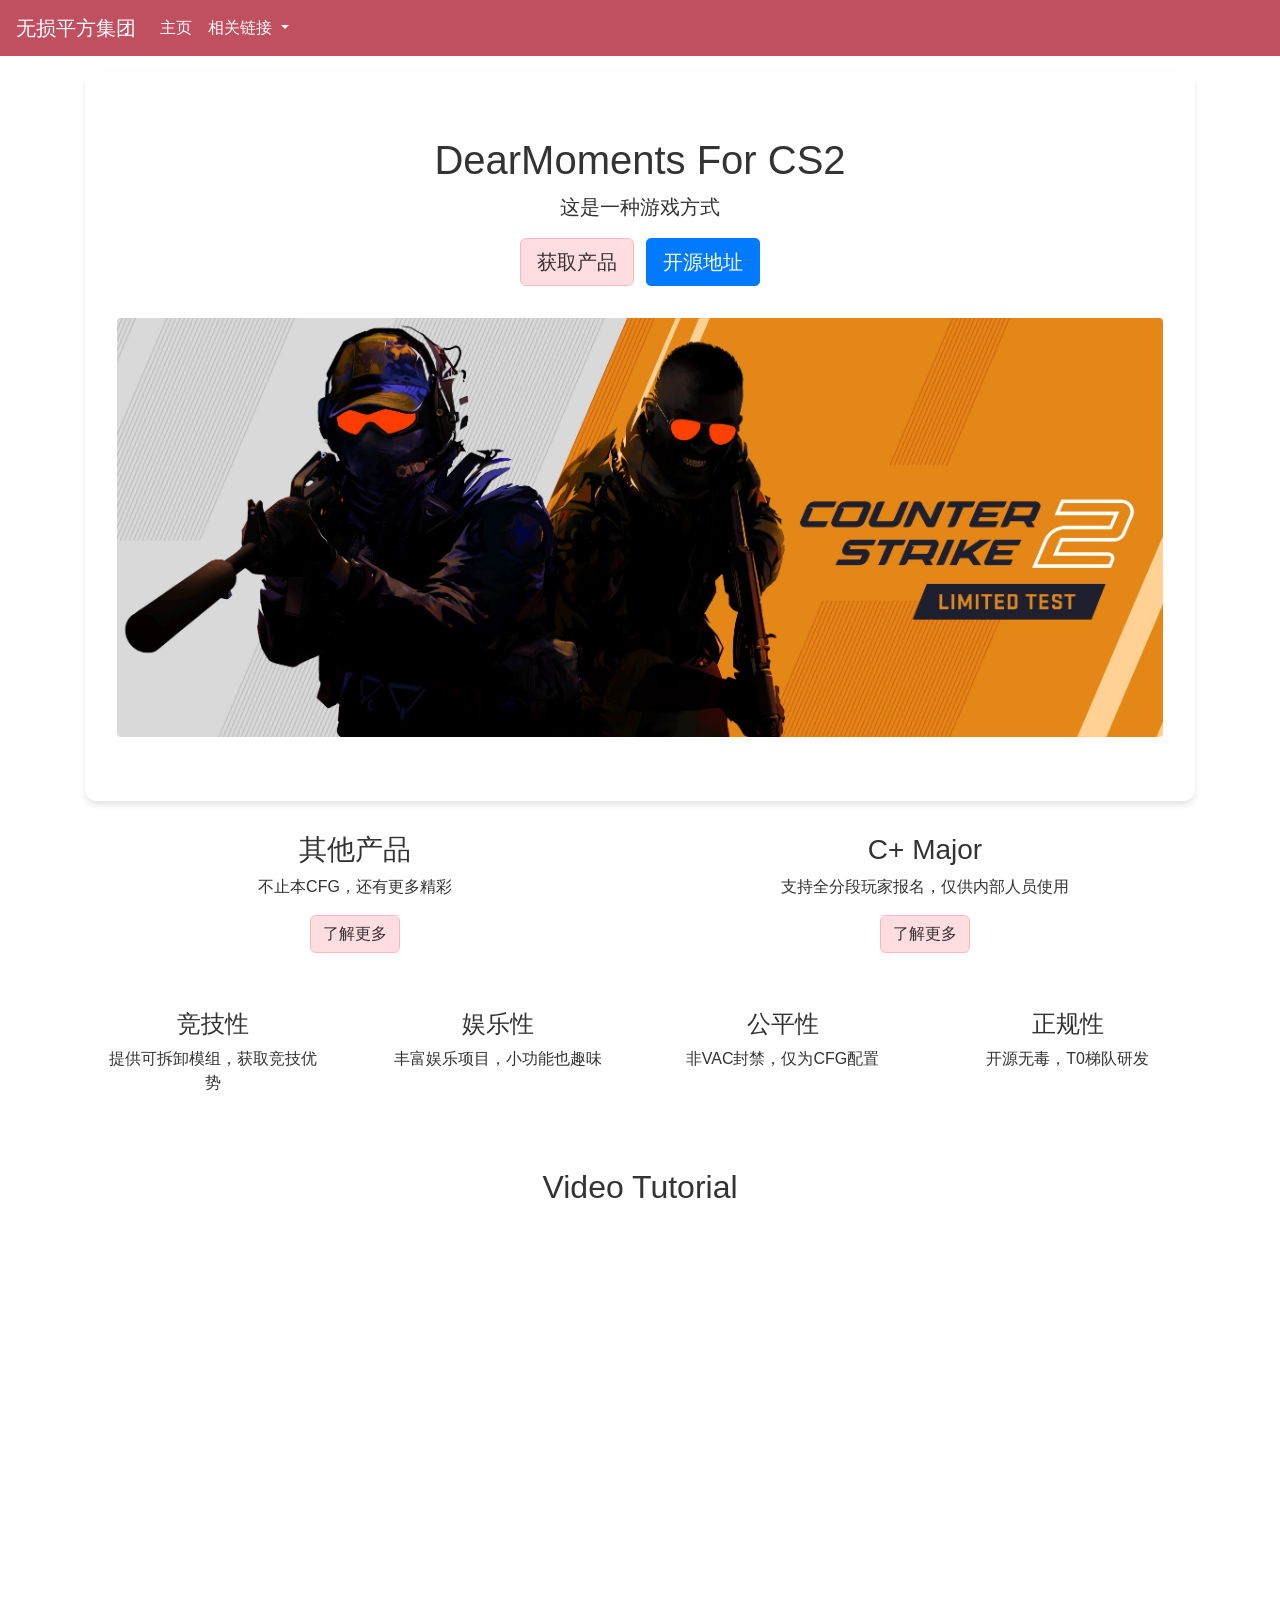
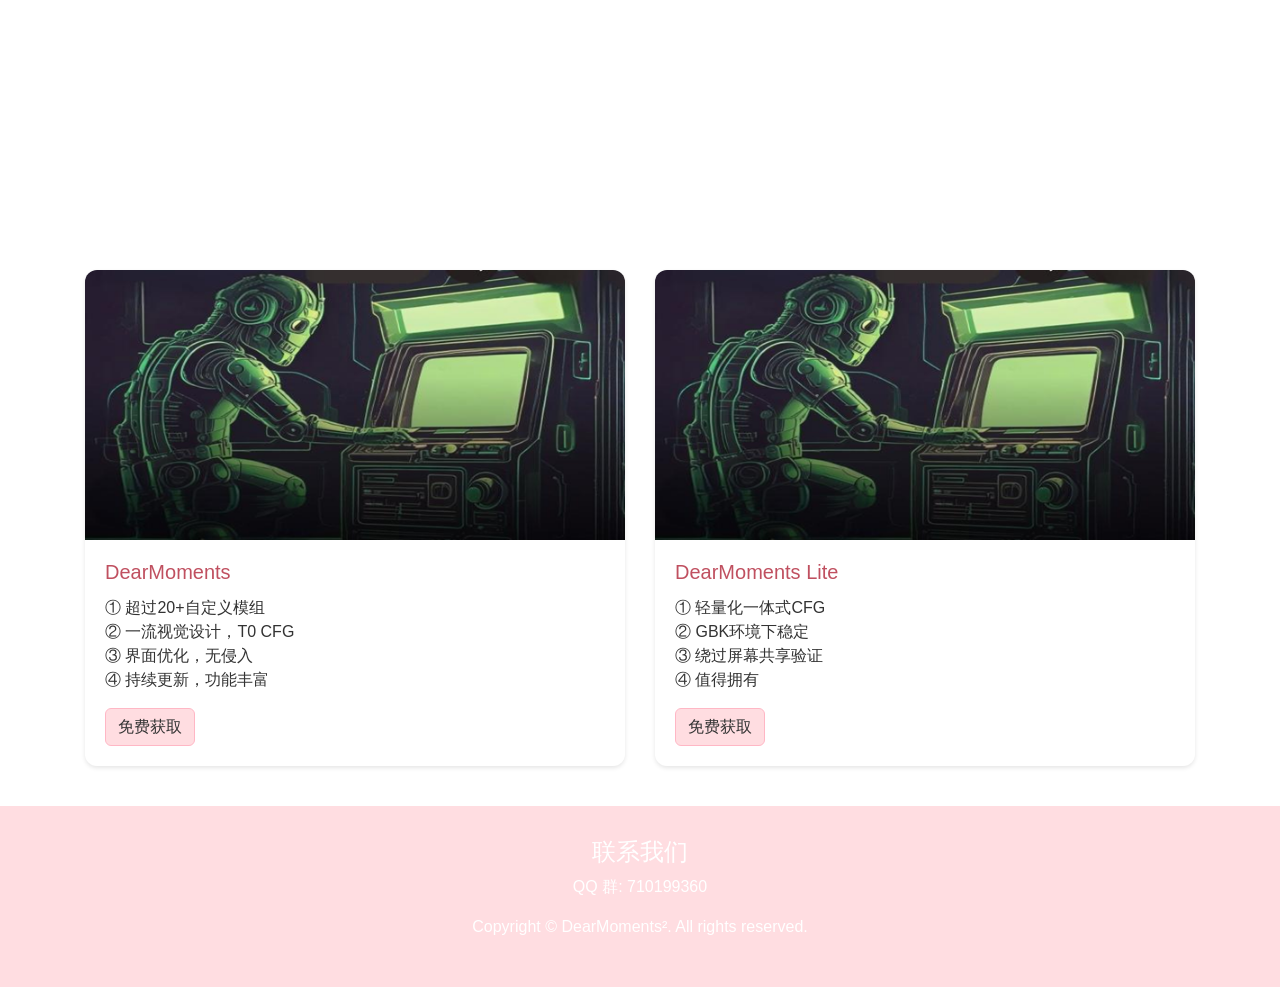
==== index.html @ 8487d3e8 "Update index.html" ====
<!DOCTYPE html>
<html lang="zh-CN">
<head>
  <meta charset="UTF-8" />
  <meta http-equiv="X-UA-Compatible" content="IE=edge" />
  <meta name="viewport" content="width=device-width, initial-scale=1" />
  <title>MoClient(DearMoments)</title>
  <!-- Bootstrap CSS -->
  <link href="css/bootstrap-4.4.1.css" rel="stylesheet" />
  <!-- Custom Styles -->
  <style>
    /* === 主题色：日系樱花粉 === */
    :root {
      --sakura-light:  #FDEFF2;
      --sakura-medium: #FFDDE1;
      --sakura-primary:#FFB7C5;
      --sakura-dark:   #C05060;
      --text-dark:     #333333;
      --glass-bg:      rgba(255,255,255,0.3);
      --glass-border:  rgba(255,255,255,0.5);
      --glass-blur:    10px;
    }
    /* 全局背景 */
    body {
      font-family: "Microsoft YaHei",sans-serif;
      background: url('images/bg-1920x1080.jpg') center/cover fixed;
      margin:0; padding:0;
      color: var(--text-dark);
    }
    .glass {
      background: var(--glass-bg);
      backdrop-filter: blur(var(--glass-blur));
      border:1px solid var(--glass-border);
      border-radius:8px;
      padding:1rem;
    }
    /* Navbar */
    .navbar {
      background: var(--sakura-dark) !important;
    }
    .navbar-brand, .nav-link {
      color: #fff !important;
    }
    .nav-link:hover {
      color: var(--sakura-light) !important;
    }
    /* Jumbotron */
    .jumbotron {
      background: var(--glass-bg);
      backdrop-filter: blur(var(--glass-blur));
      box-shadow: 0 4px 6px rgba(0,0,0,0.1);
      border-radius: 12px;
      margin-top:1rem;
    }
    /* Buttons & Inputs */
    .btn-sakura {
      background-color: var(--sakura-medium);
      color: var(--text-dark);
      border:1px solid var(--sakura-primary);
      border-radius:6px;
      transition: background .3s;
    }
    .btn-sakura:hover {
      background-color: var(--sakura-primary);
      color: #fff;
    }
    /* Cards */
    .card {
      background: var(--glass-bg);
      backdrop-filter: blur(var(--glass-blur));
      border:none;
      border-radius:12px;
      overflow:hidden;
      box-shadow:0 2px 4px rgba(0,0,0,0.1);
    }
    .card-title {
      color: var(--sakura-dark);
    }
    .card-text {
      color: var(--text-dark);
    }
    /* Footer */
    footer {
      padding:2rem 0;
      background: var(--sakura-medium);
      color: #fff;
    }
  </style>
</head>
<body>
  <!-- Navbar -->
  <nav class="navbar navbar-expand-lg navbar-dark">
    <a class="navbar-brand" href="#">无损平方集团</a>
    <button class="navbar-toggler" type="button" data-toggle="collapse"
      data-target="#navbarSupportedContent" aria-controls="navbarSupportedContent"
      aria-expanded="false" aria-label="Toggle navigation">
      <span class="navbar-toggler-icon"></span>
    </button>
    <div class="collapse navbar-collapse" id="navbarSupportedContent">
      <ul class="navbar-nav mr-auto">
        <li class="nav-item active"><a class="nav-link" href="#">主页</a></li>
        <li class="nav-item dropdown">
          <a class="nav-link dropdown-toggle" href="#" id="navbarDropdown" role="button"
            data-toggle="dropdown" aria-haspopup="true" aria-expanded="false">
            相关链接
          </a>
          <div class="dropdown-menu" aria-labelledby="navbarDropdown">
            <a class="dropdown-item" href="#">DearMoments</a>
            <a class="dropdown-item" href="https://tomh500.github.io/Square-Web/tools/CustomItems.html">自动道具YML在线编辑</a>
            <a class="dropdown-item" href="https://horizoncfg.top/scfgGen/">自动身法Lua在线可视化编程</a>
            <div class="dropdown-divider"></div>
            <a class="dropdown-item" href="#">其他产品</a>
          </div>
        </li>
      </ul>
    </div>
  </nav>

  <!-- Main Jumbotron -->
  <div class="container">
    <div class="jumbotron text-center">
      <h1>DearMoments For CS2</h1>
      <p class="lead">这是一种游戏方式</p>
      <p>
        <a id="btn-showimg" class="btn btn-sakura btn-lg mr-2" 
   href="https://discord.com/invite/8JFZnYVtYS" role="button" target="_blank">
   获取产品
</a>
        <a class="btn btn-primary btn-lg" href="https://github.com/tomh500/MoClient" role="button">开源地址</a>
      </p>
      <img src="images/CS2.jpg" alt="CS2" class="img-fluid mt-3 rounded" />
    </div>
  </div>

  <!-- Solution Cards -->
  <div class="container mb-4">
    <div class="row">
      <div class="col-md-6 text-center mb-3">
        <h3>其他产品</h3>
        <p>不止本CFG，还有更多精彩</p>
        <a class="btn btn-info btn-sakura" href="https://www.luotiany1.cn" role="button">了解更多</a>
      </div>
      <div class="col-md-6 text-center mb-3">
        <h3>C+ Major</h3>
        <p>支持全分段玩家报名，仅供内部人员使用</p>
        <a class="btn btn-info btn-sakura" href="https://major.luotiany1.cyou" role="button">了解更多</a>
      </div>
    </div>
  </div>

  <!-- Features -->
  <div class="container mb-4">
    <div class="row text-center">
      <div class="col-lg-3 col-sm-6 mb-3">
        <div class="glass p-3">
          <h4>竞技性</h4>
          <p>提供可拆卸模组，获取竞技优势</p>
        </div>
      </div>
      <div class="col-lg-3 col-sm-6 mb-3">
        <div class="glass p-3">
          <h4>娱乐性</h4>
          <p>丰富娱乐项目，小功能也趣味</p>
        </div>
      </div>
      <div class="col-lg-3 col-sm-6 mb-3">
        <div class="glass p-3">
          <h4>公平性</h4>
          <p>非VAC封禁，仅为CFG配置</p>
        </div>
      </div>
      <div class="col-lg-3 col-sm-6 mb-3">
        <div class="glass p-3">
          <h4>正规性</h4>
          <p>开源无毒，T0梯队研发</p>
        </div>
      </div>
    </div>
  </div>

  <!-- Video Tutorial -->
<section class="container mb-4">
  <h2 class="text-center mb-3">Video Tutorial</h2>
  <div class="embed-responsive embed-responsive-16by9">
    <iframe class="embed-responsive-item rounded"
      src="https://player.bilibili.com/player.html?isOutside=true&aid=114081914690331&bvid=BV1UC9VYbEf4&cid=28623834139&p=1"
      allowfullscreen></iframe>
  </div>
</section>


  <!-- Product Cards -->
  <div class="container mb-4">
    <div class="row">
      <div class="col-md-6 mb-3">
        <div class="card">
          <img class="card-img-top" src="images/logo.png" alt="DearMoments" />
          <div class="card-body">
            <h5 class="card-title">DearMoments</h5>
            <ul class="list-unstyled">
              <li>① 超过20+自定义模组</li>
              <li>② 一流视觉设计，T0 CFG</li>
              <li>③ 界面优化，无侵入</li>
              <li>④ 持续更新，功能丰富</li>
            </ul>
            <a href="https://github.com/tomh500/DearMoments/releases/download/2.3/DearMoments-X-2.3.7z" class="btn btn-sakura">免费获取</a>
          </div>
        </div>
      </div>
      <div class="col-md-6 mb-3">
        <div class="card">
          <img class="card-img-top" src="images/coin.png" alt="DearMoments Lite" />
          <div class="card-body">
            <h5 class="card-title">DearMoments Lite</h5>
            <ul class="list-unstyled">
              <li>① 轻量化一体式CFG</li>
              <li>② GBK环境下稳定</li>
              <li>③ 绕过屏幕共享验证</li>
              <li>④ 值得拥有</li>
            </ul>
            <a href="https://github.com/tomh500/MoClient/releases/download/Lite/MoClient-lite.zip" class="btn btn-sakura">免费获取</a>
          </div>
        </div>
      </div>
    </div>
  </div>

  <!-- Contact & Footer -->
  <footer class="text-center">
    <div class="container">
      <h4>联系我们</h4>
      <p>QQ 群: 710199360</p>
      <p>Copyright © DearMoments². All rights reserved.</p>
    </div>
  </footer>

  <!-- Scripts -->
  <script src="js/jquery-3.4.1.min.js"></script>
  <script src="js/popper.min.js"></script>
  <script src="js/bootstrap-4.4.1.js"></script>
  <script src="js/showimg.js"></script>
  <script src="js/popup.js"></script>
</body>
</html>
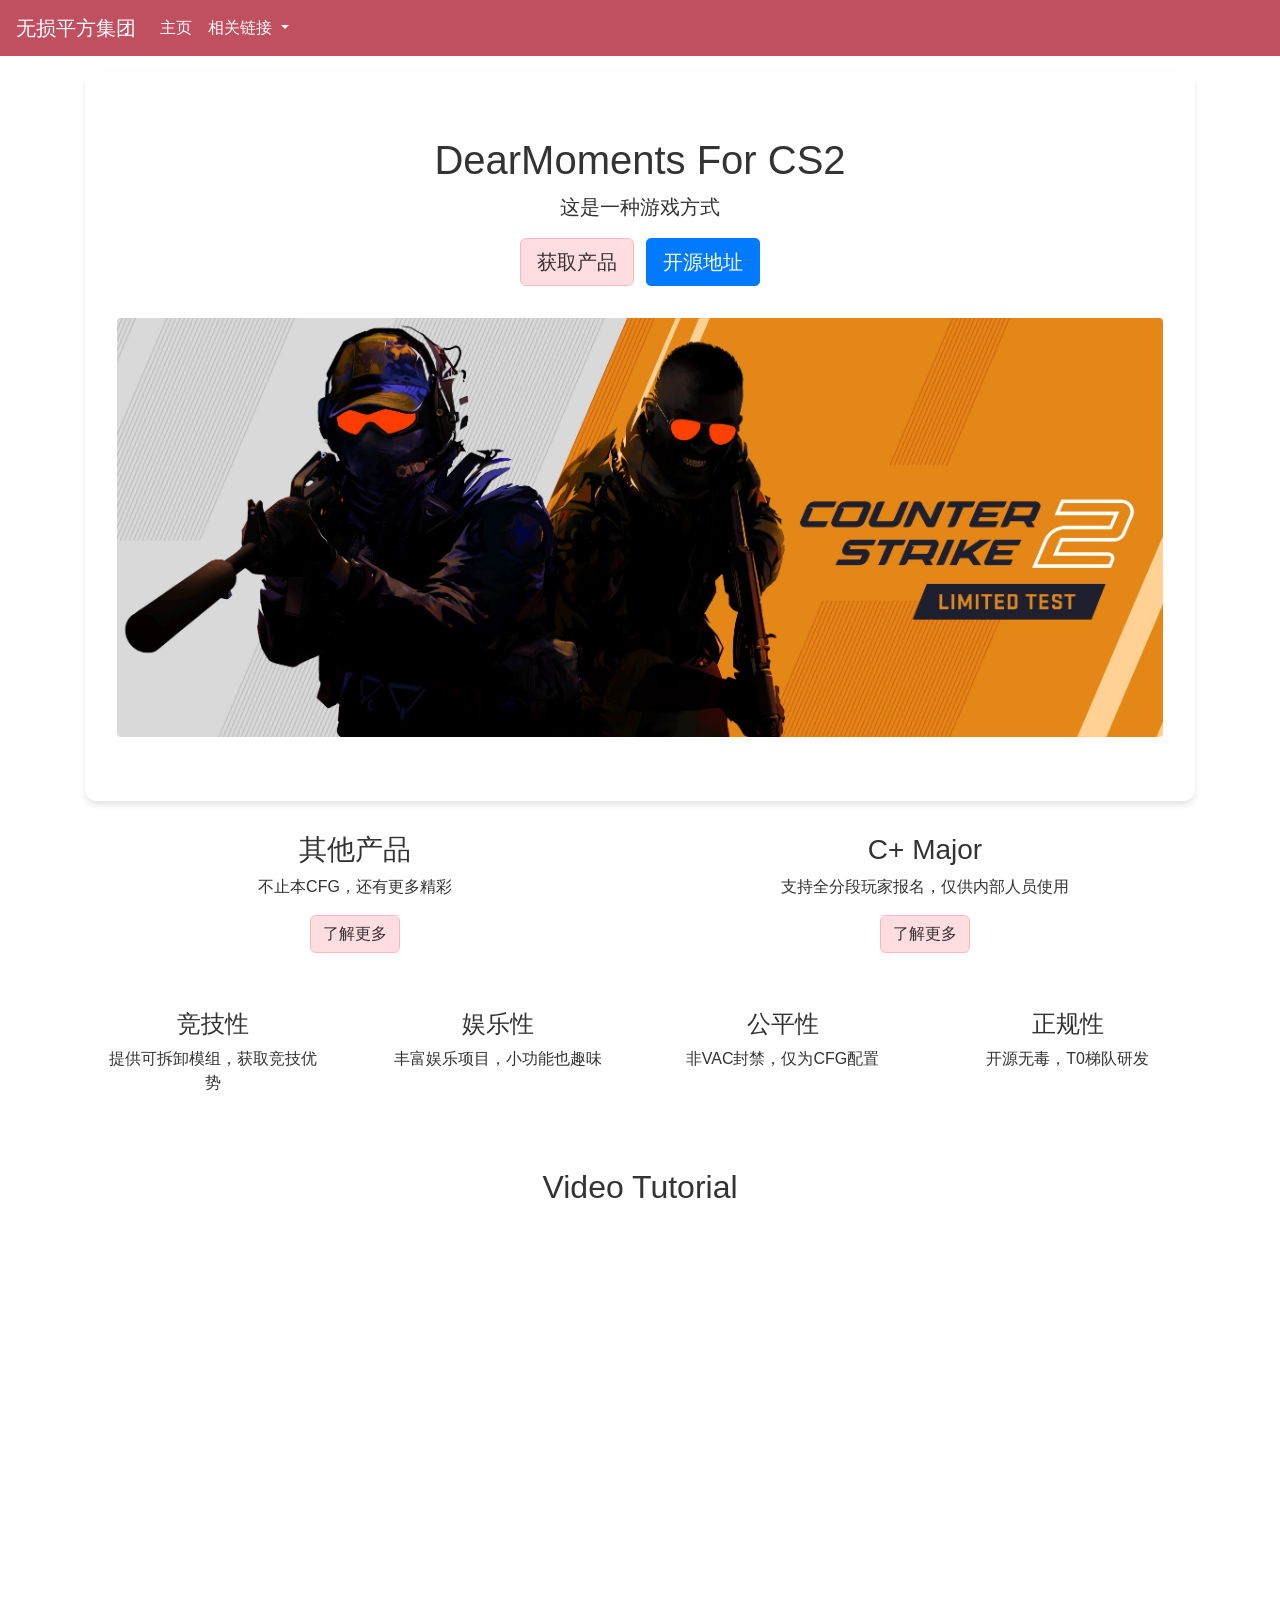
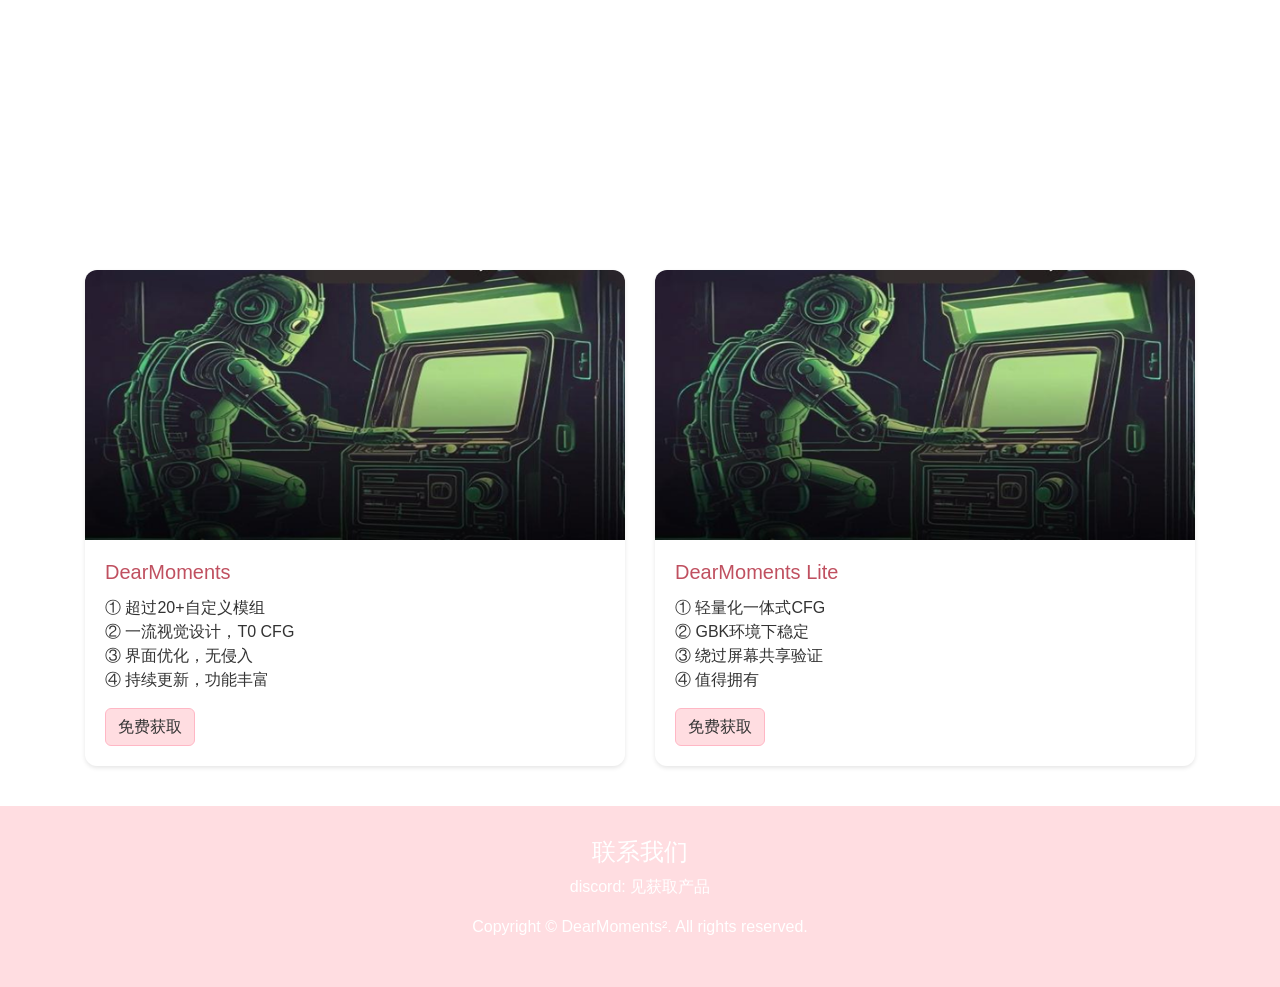
==== commit fe1f27ce: "Update index.html" ====
--- a/index.html
+++ b/index.html
@@ -4,7 +4,7 @@
   <meta charset="UTF-8" />
   <meta http-equiv="X-UA-Compatible" content="IE=edge" />
   <meta name="viewport" content="width=device-width, initial-scale=1" />
-  <title>MoClient(DearMoments)</title>
+  <title>MoClient(Summer)</title>
   <!-- Bootstrap CSS -->
   <link href="css/bootstrap-4.4.1.css" rel="stylesheet" />
   <!-- Custom Styles -->
@@ -138,7 +138,7 @@
       <div class="col-md-6 text-center mb-3">
         <h3>其他产品</h3>
         <p>不止本CFG，还有更多精彩</p>
-        <a class="btn btn-info btn-sakura" href="https://www.luotiany1.cn" role="button">了解更多</a>
+        <a class="btn btn-info btn-sakura" href="https://www.luotiany1.cyou" role="button">了解更多</a>
       </div>
       <div class="col-md-6 text-center mb-3">
         <h3>C+ Major</h3>
@@ -194,7 +194,7 @@
     <div class="row">
       <div class="col-md-6 mb-3">
         <div class="card">
-          <img class="card-img-top" src="images/logo.png" alt="DearMoments" />
+          <img class="card-img-top" src="images/logo.png" alt="Summer" />
           <div class="card-body">
             <h5 class="card-title">DearMoments</h5>
             <ul class="list-unstyled">
@@ -203,7 +203,7 @@
               <li>③ 界面优化，无侵入</li>
               <li>④ 持续更新，功能丰富</li>
             </ul>
-            <a href="https://github.com/tomh500/DearMoments/releases/download/2.3/DearMoments-X-2.3.7z" class="btn btn-sakura">免费获取</a>
+            <a href="https://github.com/tomh500/Summer/releases/download/2.6.4/Summer-2.6.4.7z" class="btn btn-sakura">免费获取</a>
           </div>
         </div>
       </div>
@@ -229,7 +229,7 @@
   <footer class="text-center">
     <div class="container">
       <h4>联系我们</h4>
-      <p>QQ 群: 710199360</p>
+      <p>discord: 见获取产品</p>
       <p>Copyright © DearMoments². All rights reserved.</p>
     </div>
   </footer>
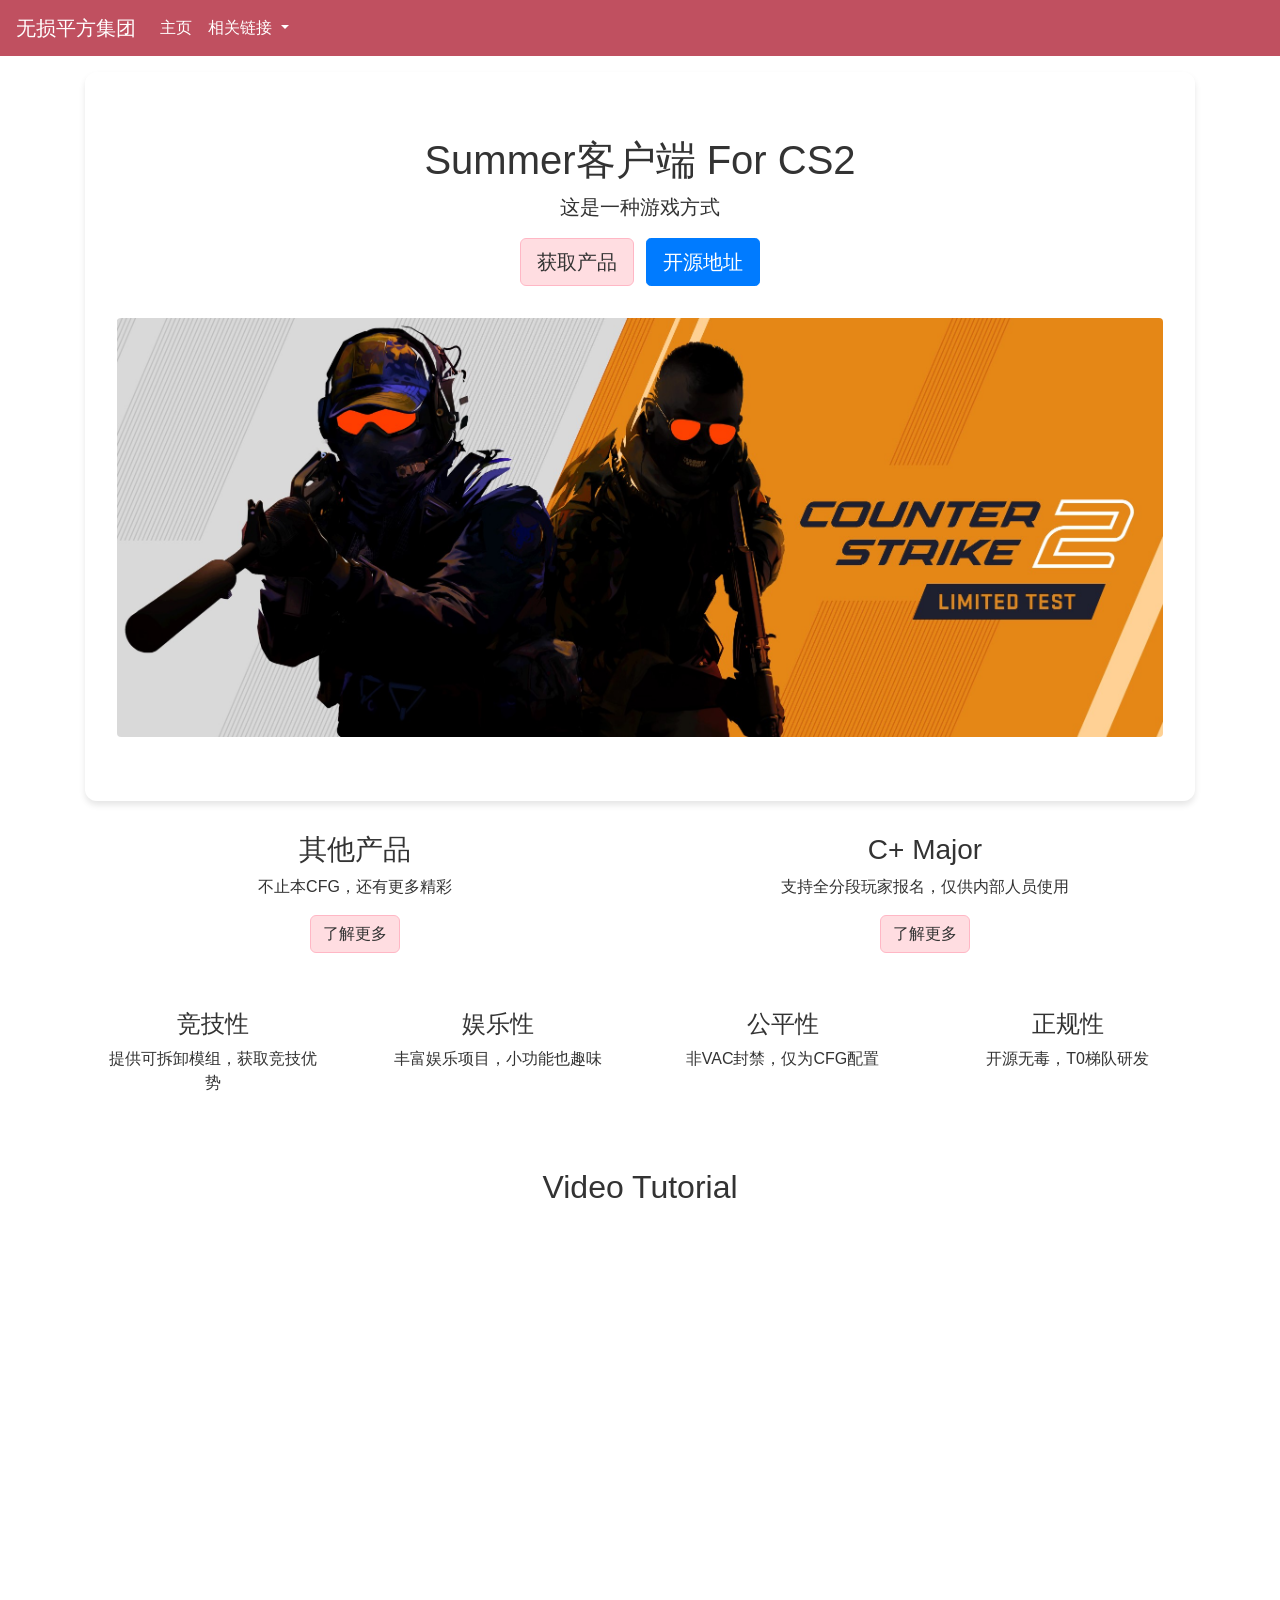
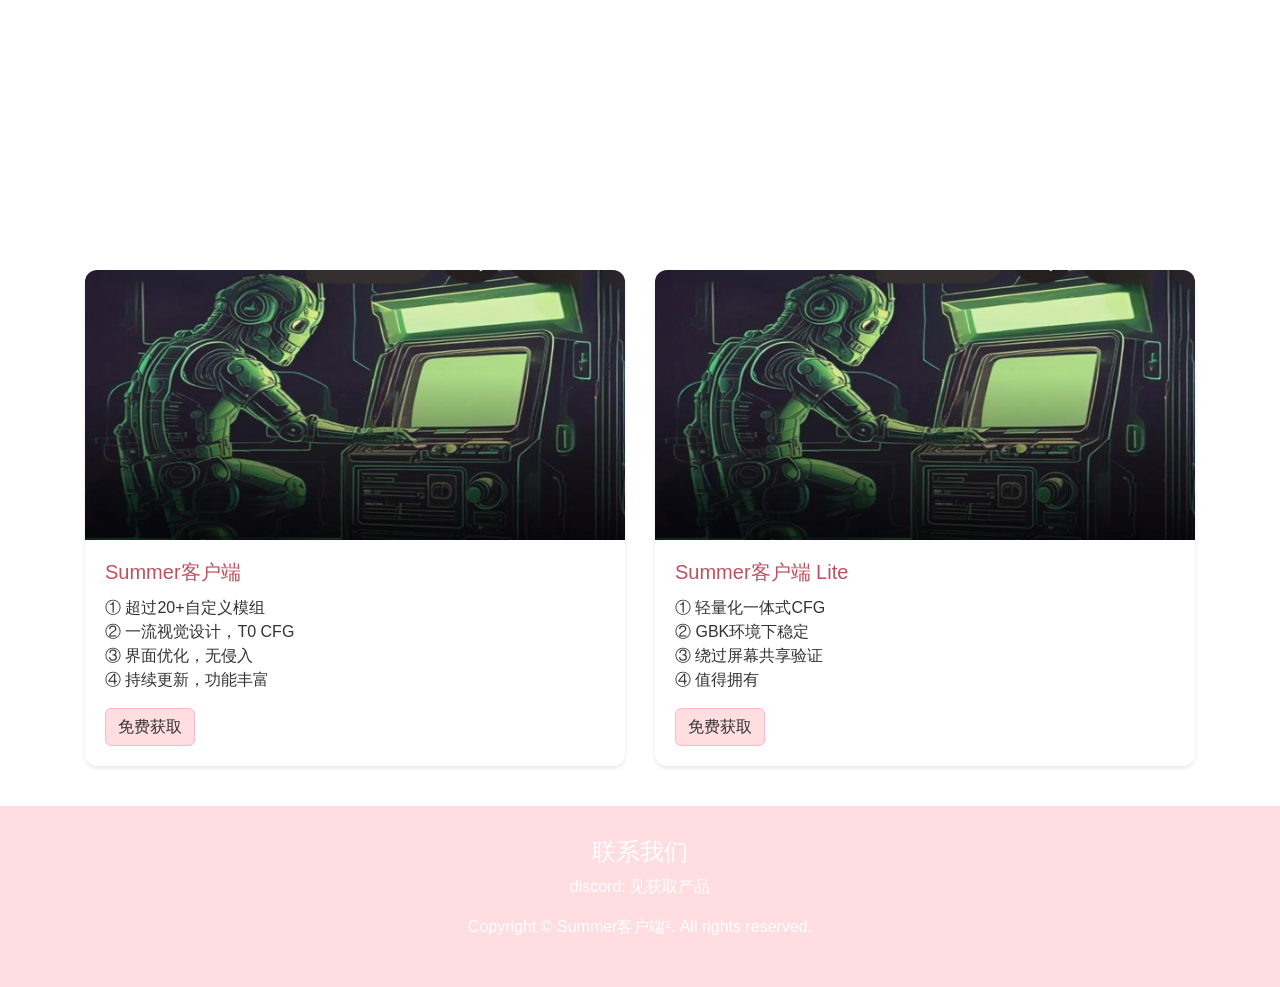
==== commit 1fe57836: "Update index.html" ====
--- a/index.html
+++ b/index.html
@@ -105,7 +105,7 @@
             相关链接
           </a>
           <div class="dropdown-menu" aria-labelledby="navbarDropdown">
-            <a class="dropdown-item" href="#">DearMoments</a>
+            <a class="dropdown-item" href="#">Summer客户端</a>
             <a class="dropdown-item" href="https://tomh500.github.io/Square-Web/tools/CustomItems.html">自动道具YML在线编辑</a>
             <a class="dropdown-item" href="https://horizoncfg.top/scfgGen/">自动身法Lua在线可视化编程</a>
             <div class="dropdown-divider"></div>
@@ -119,7 +119,7 @@
   <!-- Main Jumbotron -->
   <div class="container">
     <div class="jumbotron text-center">
-      <h1>DearMoments For CS2</h1>
+      <h1>Summer客户端 For CS2</h1>
       <p class="lead">这是一种游戏方式</p>
       <p>
         <a id="btn-showimg" class="btn btn-sakura btn-lg mr-2" 
@@ -196,22 +196,22 @@
         <div class="card">
           <img class="card-img-top" src="images/logo.png" alt="Summer" />
           <div class="card-body">
-            <h5 class="card-title">DearMoments</h5>
+            <h5 class="card-title">Summer客户端</h5>
             <ul class="list-unstyled">
               <li>① 超过20+自定义模组</li>
               <li>② 一流视觉设计，T0 CFG</li>
               <li>③ 界面优化，无侵入</li>
               <li>④ 持续更新，功能丰富</li>
             </ul>
-            <a href="https://github.com/tomh500/Summer/releases/download/2.6.4/Summer-2.6.4.7z" class="btn btn-sakura">免费获取</a>
+            <a href="https://github.com/tomh500/Summer/releases" class="btn btn-sakura">免费获取</a>
           </div>
         </div>
       </div>
       <div class="col-md-6 mb-3">
         <div class="card">
-          <img class="card-img-top" src="images/coin.png" alt="DearMoments Lite" />
+          <img class="card-img-top" src="images/coin.png" alt="Summer客户端 Lite" />
           <div class="card-body">
-            <h5 class="card-title">DearMoments Lite</h5>
+            <h5 class="card-title">Summer客户端 Lite</h5>
             <ul class="list-unstyled">
               <li>① 轻量化一体式CFG</li>
               <li>② GBK环境下稳定</li>
@@ -230,7 +230,7 @@
     <div class="container">
       <h4>联系我们</h4>
       <p>discord: 见获取产品</p>
-      <p>Copyright © DearMoments². All rights reserved.</p>
+      <p>Copyright © Summer客户端². All rights reserved.</p>
     </div>
   </footer>
 
